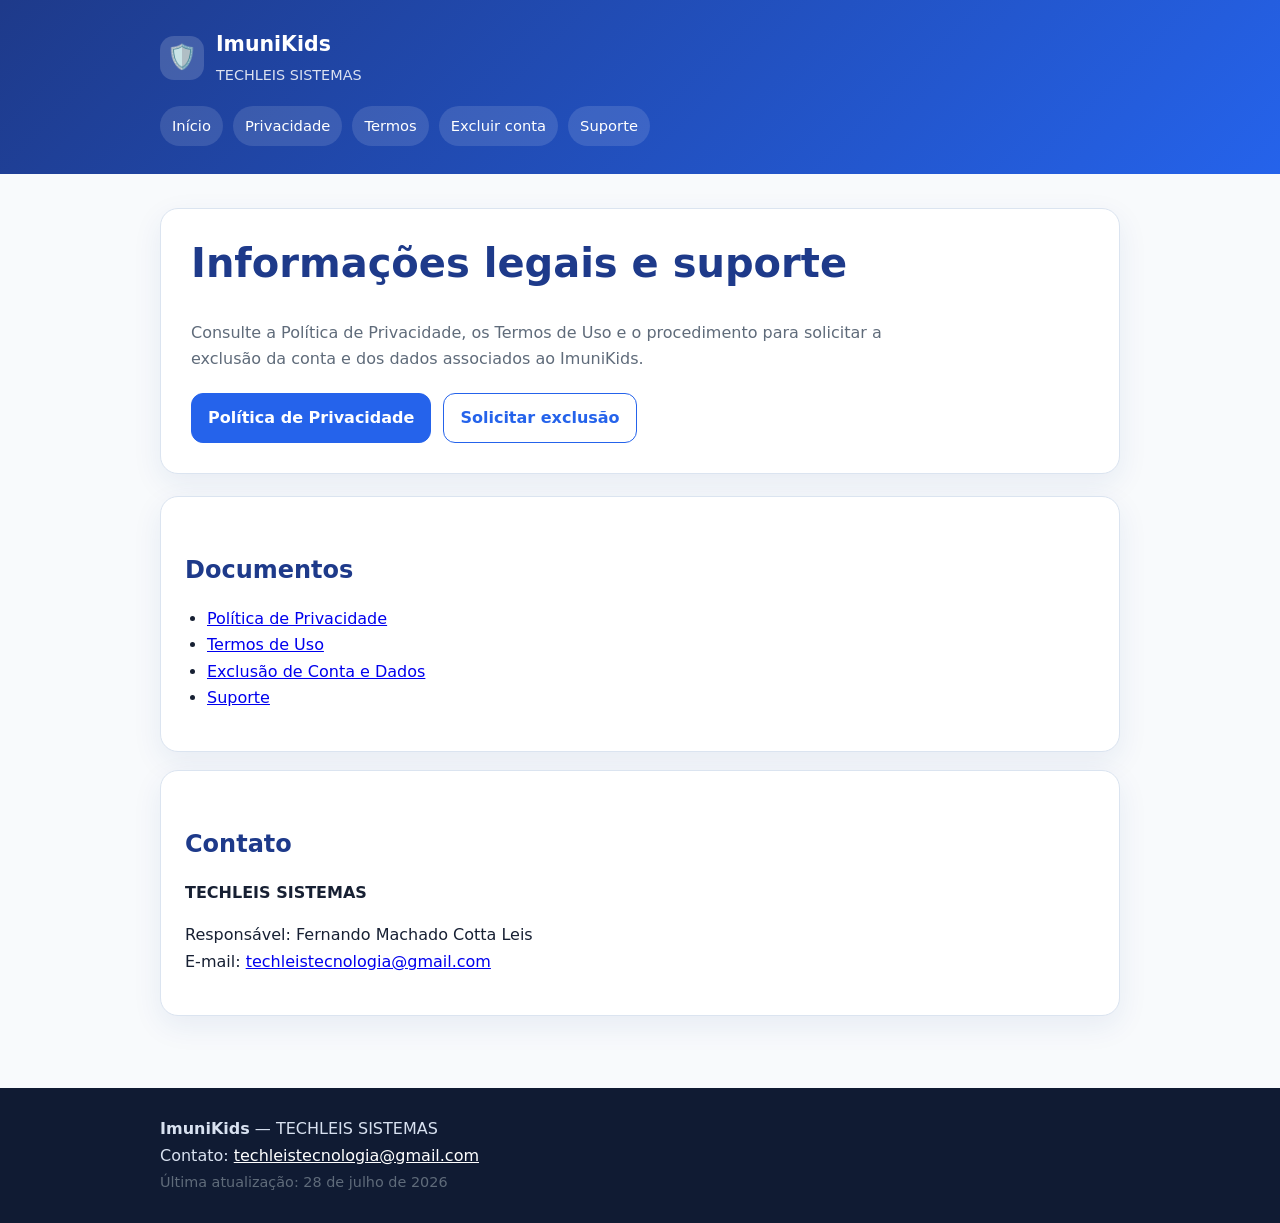
==== index.html @ eac19dbd "Adicionando políticas de privacidade e exclusão Adicionando políticas de privacidade e exclusão" ====
<!doctype html><html lang="pt-BR"><head><meta charset="utf-8"><meta name="viewport" content="width=device-width,initial-scale=1"><title>Informações legais | ImuniKids</title><meta name="description" content="Documentos legais, privacidade e suporte do ImuniKids."><meta name="theme-color" content="#2563eb"><link rel="stylesheet" href="styles.css"></head><body><header><div class="header-inner"><div class="brand"><div class="brand-mark" aria-hidden="true">🛡️</div><div><h1>ImuniKids</h1><p>TECHLEIS SISTEMAS</p></div></div><nav aria-label="Navegação principal"><a href="index.html">Início</a><a href="privacidade.html">Privacidade</a><a href="termos.html">Termos</a><a href="excluir-conta.html">Excluir conta</a><a href="suporte.html">Suporte</a></nav></div></header><main><section class="hero"><h2>Informações legais e suporte</h2><p>Consulte a Política de Privacidade, os Termos de Uso e o procedimento para solicitar a exclusão da conta e dos dados associados ao ImuniKids.</p><div class="actions"><a class="button primary" href="privacidade.html">Política de Privacidade</a><a class="button secondary" href="excluir-conta.html">Solicitar exclusão</a></div></section><section class="card"><h2>Documentos</h2><ul><li><a href="privacidade.html">Política de Privacidade</a></li><li><a href="termos.html">Termos de Uso</a></li><li><a href="excluir-conta.html">Exclusão de Conta e Dados</a></li><li><a href="suporte.html">Suporte</a></li></ul></section><section class="card"><h2>Contato</h2><p><strong>TECHLEIS SISTEMAS</strong></p><p>Responsável: Fernando Machado Cotta Leis<br>E-mail: <a href="mailto:techleistecnologia@gmail.com">techleistecnologia@gmail.com</a></p></section></main><footer><div class="inner"><strong>ImuniKids</strong> — TECHLEIS SISTEMAS<br>Contato: <a href="mailto:techleistecnologia@gmail.com">techleistecnologia@gmail.com</a><br><span class="meta">Última atualização: 28 de julho de 2026</span></div></footer></body></html>
---- styles.css ----
:root{--primary:#2563eb;--primary-dark:#1e3a8a;--bg:#f8fafc;--surface:#fff;--text:#172033;--muted:#5f6b7a;--border:#dbe4f0;--danger:#b42318;--radius:18px;--shadow:0 10px 30px rgba(30,58,138,.08)}*{box-sizing:border-box}html{scroll-behavior:smooth}body{margin:0;font-family:Inter,ui-sans-serif,system-ui,-apple-system,BlinkMacSystemFont,"Segoe UI",sans-serif;background:var(--bg);color:var(--text);line-height:1.65}header{background:linear-gradient(135deg,var(--primary-dark),var(--primary));color:white;padding:28px 20px}.header-inner,main,footer .inner{width:min(960px,calc(100% - 32px));margin:0 auto}.brand{display:flex;align-items:center;gap:12px}.brand-mark{width:44px;height:44px;display:grid;place-items:center;border-radius:14px;background:rgba(255,255,255,.16);font-size:24px}.brand h1{font-size:1.28rem;margin:0}.brand p{margin:2px 0 0;opacity:.84;font-size:.9rem}nav{margin-top:18px;display:flex;flex-wrap:wrap;gap:10px}nav a{color:white;text-decoration:none;padding:8px 12px;background:rgba(255,255,255,.12);border-radius:999px;font-size:.92rem}nav a:hover{background:rgba(255,255,255,.2)}main{padding:34px 0 54px}.hero,.card{background:var(--surface);border:1px solid var(--border);border-radius:var(--radius);box-shadow:var(--shadow)}.hero{padding:30px;margin-bottom:22px}.hero h2{margin-top:0;font-size:clamp(1.7rem,5vw,2.5rem);line-height:1.2}.hero p{color:var(--muted);max-width:760px}.card{padding:24px;margin:18px 0}h2,h3{line-height:1.28;color:var(--primary-dark)}h2{margin-top:34px}h3{margin-top:26px}p,li{max-width:82ch}ul,ol{padding-left:22px}.notice{border-left:4px solid var(--primary);background:#eff6ff;padding:14px 16px;border-radius:0 12px 12px 0}.warning{border-left-color:var(--danger);background:#fff1f0}.actions{display:flex;flex-wrap:wrap;gap:12px;margin-top:20px}.button{display:inline-flex;align-items:center;justify-content:center;border-radius:12px;padding:11px 16px;text-decoration:none;font-weight:700;border:1px solid var(--primary)}.button.primary{background:var(--primary);color:white}.button.secondary{color:var(--primary);background:white}.meta{color:var(--muted);font-size:.9rem}table{width:100%;border-collapse:collapse;margin:16px 0}th,td{border:1px solid var(--border);text-align:left;padding:11px;vertical-align:top}th{background:#eff6ff;color:var(--primary-dark)}code{background:#eef2f7;padding:2px 6px;border-radius:6px;overflow-wrap:anywhere}footer{background:#101b33;color:#d8e1f0;padding:28px 0}footer a{color:white}.small{font-size:.9rem;color:var(--muted)}@media(max-width:600px){.hero,.card{padding:20px}table{display:block;overflow-x:auto}}@media(prefers-color-scheme:dark){:root{--bg:#0f172a;--surface:#162033;--text:#eef4ff;--muted:#b4c0d2;--border:#334155;--shadow:none}h2,h3{color:#bfdbfe}.notice{background:#172554}.warning{background:#3b1717}.button.secondary{background:transparent;color:#bfdbfe;border-color:#60a5fa}th{background:#172554;color:#bfdbfe}code{background:#263247}}
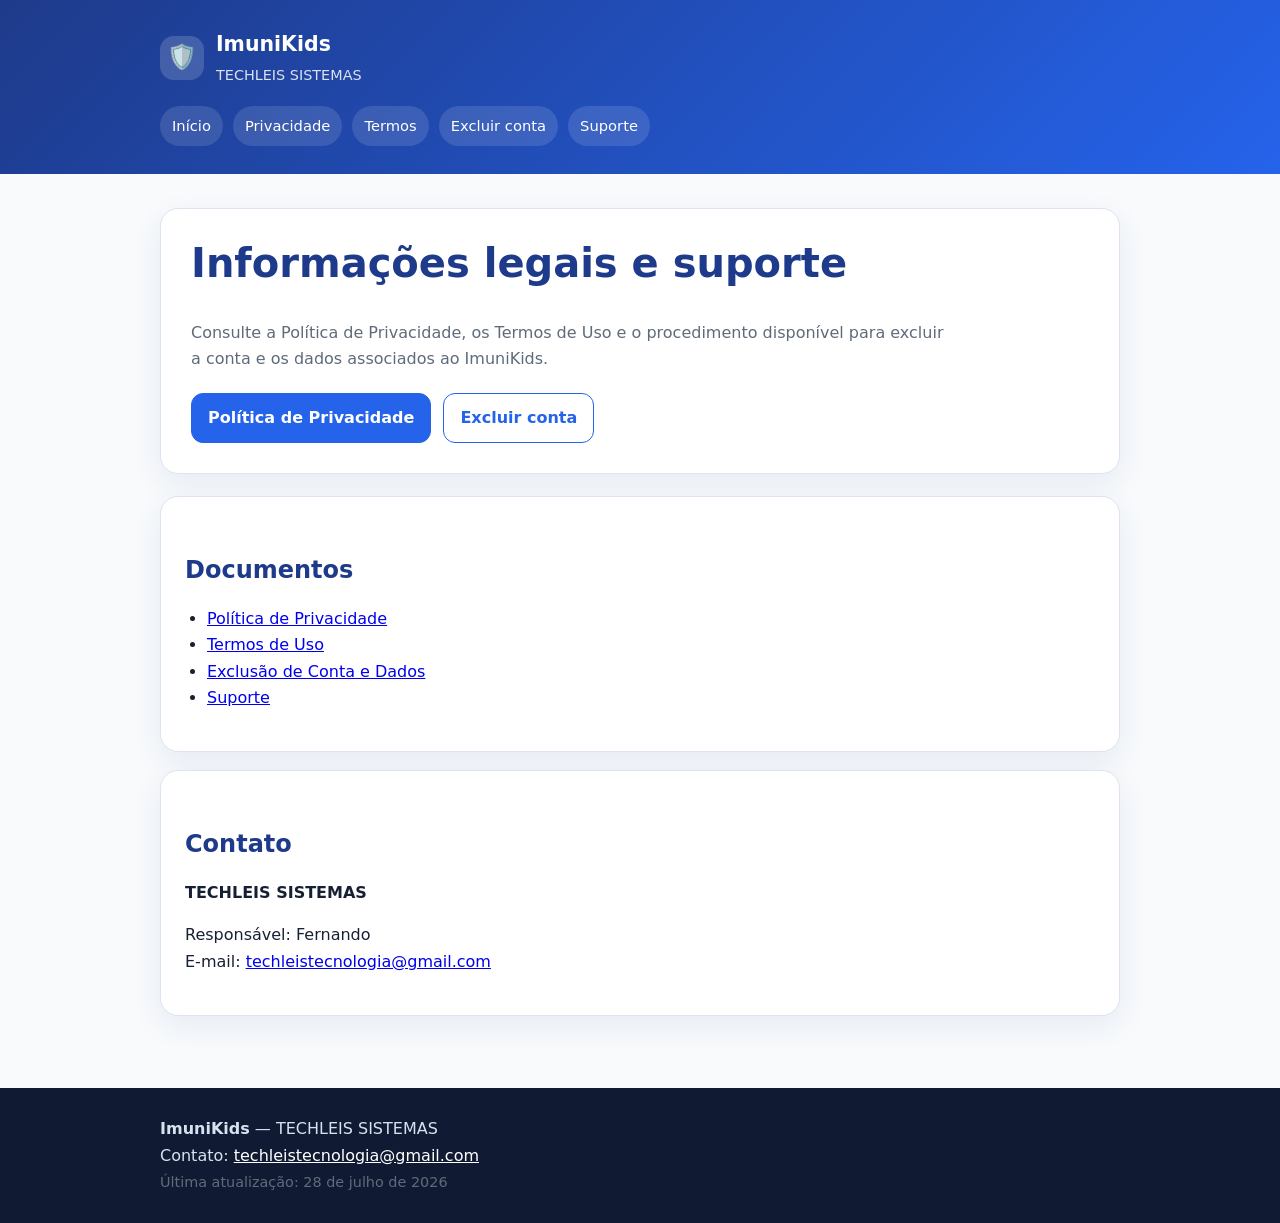
==== commit f6e4ea76: "docs: update account deletion flow and public identity" ====
--- a/index.html
+++ b/index.html
@@ -1 +1 @@
-<!doctype html><html lang="pt-BR"><head><meta charset="utf-8"><meta name="viewport" content="width=device-width,initial-scale=1"><title>Informações legais | ImuniKids</title><meta name="description" content="Documentos legais, privacidade e suporte do ImuniKids."><meta name="theme-color" content="#2563eb"><link rel="stylesheet" href="styles.css"></head><body><header><div class="header-inner"><div class="brand"><div class="brand-mark" aria-hidden="true">🛡️</div><div><h1>ImuniKids</h1><p>TECHLEIS SISTEMAS</p></div></div><nav aria-label="Navegação principal"><a href="index.html">Início</a><a href="privacidade.html">Privacidade</a><a href="termos.html">Termos</a><a href="excluir-conta.html">Excluir conta</a><a href="suporte.html">Suporte</a></nav></div></header><main><section class="hero"><h2>Informações legais e suporte</h2><p>Consulte a Política de Privacidade, os Termos de Uso e o procedimento para solicitar a exclusão da conta e dos dados associados ao ImuniKids.</p><div class="actions"><a class="button primary" href="privacidade.html">Política de Privacidade</a><a class="button secondary" href="excluir-conta.html">Solicitar exclusão</a></div></section><section class="card"><h2>Documentos</h2><ul><li><a href="privacidade.html">Política de Privacidade</a></li><li><a href="termos.html">Termos de Uso</a></li><li><a href="excluir-conta.html">Exclusão de Conta e Dados</a></li><li><a href="suporte.html">Suporte</a></li></ul></section><section class="card"><h2>Contato</h2><p><strong>TECHLEIS SISTEMAS</strong></p><p>Responsável: Fernando Machado Cotta Leis<br>E-mail: <a href="mailto:techleistecnologia@gmail.com">techleistecnologia@gmail.com</a></p></section></main><footer><div class="inner"><strong>ImuniKids</strong> — TECHLEIS SISTEMAS<br>Contato: <a href="mailto:techleistecnologia@gmail.com">techleistecnologia@gmail.com</a><br><span class="meta">Última atualização: 28 de julho de 2026</span></div></footer></body></html>+<!doctype html><html lang="pt-BR"><head><meta charset="utf-8"><meta name="viewport" content="width=device-width,initial-scale=1"><title>Informações legais | ImuniKids</title><meta name="description" content="Documentos legais, privacidade e suporte do ImuniKids."><meta name="theme-color" content="#2563eb"><link rel="stylesheet" href="styles.css"></head><body><header><div class="header-inner"><div class="brand"><div class="brand-mark" aria-hidden="true">🛡️</div><div><h1>ImuniKids</h1><p>TECHLEIS SISTEMAS</p></div></div><nav aria-label="Navegação principal"><a href="index.html">Início</a><a href="privacidade.html">Privacidade</a><a href="termos.html">Termos</a><a href="excluir-conta.html">Excluir conta</a><a href="suporte.html">Suporte</a></nav></div></header><main><section class="hero"><h2>Informações legais e suporte</h2><p>Consulte a Política de Privacidade, os Termos de Uso e o procedimento disponível para excluir a conta e os dados associados ao ImuniKids.</p><div class="actions"><a class="button primary" href="privacidade.html">Política de Privacidade</a><a class="button secondary" href="excluir-conta.html">Excluir conta</a></div></section><section class="card"><h2>Documentos</h2><ul><li><a href="privacidade.html">Política de Privacidade</a></li><li><a href="termos.html">Termos de Uso</a></li><li><a href="excluir-conta.html">Exclusão de Conta e Dados</a></li><li><a href="suporte.html">Suporte</a></li></ul></section><section class="card"><h2>Contato</h2><p><strong>TECHLEIS SISTEMAS</strong></p><p>Responsável: Fernando<br>E-mail: <a href="mailto:techleistecnologia@gmail.com">techleistecnologia@gmail.com</a></p></section></main><footer><div class="inner"><strong>ImuniKids</strong> — TECHLEIS SISTEMAS<br>Contato: <a href="mailto:techleistecnologia@gmail.com">techleistecnologia@gmail.com</a><br><span class="meta">Última atualização: 28 de julho de 2026</span></div></footer></body></html>
--- a/styles.css
+++ b/styles.css
@@ -1 +1 @@
-:root{--primary:#2563eb;--primary-dark:#1e3a8a;--bg:#f8fafc;--surface:#fff;--text:#172033;--muted:#5f6b7a;--border:#dbe4f0;--danger:#b42318;--radius:18px;--shadow:0 10px 30px rgba(30,58,138,.08)}*{box-sizing:border-box}html{scroll-behavior:smooth}body{margin:0;font-family:Inter,ui-sans-serif,system-ui,-apple-system,BlinkMacSystemFont,"Segoe UI",sans-serif;background:var(--bg);color:var(--text);line-height:1.65}header{background:linear-gradient(135deg,var(--primary-dark),var(--primary));color:white;padding:28px 20px}.header-inner,main,footer .inner{width:min(960px,calc(100% - 32px));margin:0 auto}.brand{display:flex;align-items:center;gap:12px}.brand-mark{width:44px;height:44px;display:grid;place-items:center;border-radius:14px;background:rgba(255,255,255,.16);font-size:24px}.brand h1{font-size:1.28rem;margin:0}.brand p{margin:2px 0 0;opacity:.84;font-size:.9rem}nav{margin-top:18px;display:flex;flex-wrap:wrap;gap:10px}nav a{color:white;text-decoration:none;padding:8px 12px;background:rgba(255,255,255,.12);border-radius:999px;font-size:.92rem}nav a:hover{background:rgba(255,255,255,.2)}main{padding:34px 0 54px}.hero,.card{background:var(--surface);border:1px solid var(--border);border-radius:var(--radius);box-shadow:var(--shadow)}.hero{padding:30px;margin-bottom:22px}.hero h2{margin-top:0;font-size:clamp(1.7rem,5vw,2.5rem);line-height:1.2}.hero p{color:var(--muted);max-width:760px}.card{padding:24px;margin:18px 0}h2,h3{line-height:1.28;color:var(--primary-dark)}h2{margin-top:34px}h3{margin-top:26px}p,li{max-width:82ch}ul,ol{padding-left:22px}.notice{border-left:4px solid var(--primary);background:#eff6ff;padding:14px 16px;border-radius:0 12px 12px 0}.warning{border-left-color:var(--danger);background:#fff1f0}.actions{display:flex;flex-wrap:wrap;gap:12px;margin-top:20px}.button{display:inline-flex;align-items:center;justify-content:center;border-radius:12px;padding:11px 16px;text-decoration:none;font-weight:700;border:1px solid var(--primary)}.button.primary{background:var(--primary);color:white}.button.secondary{color:var(--primary);background:white}.meta{color:var(--muted);font-size:.9rem}table{width:100%;border-collapse:collapse;margin:16px 0}th,td{border:1px solid var(--border);text-align:left;padding:11px;vertical-align:top}th{background:#eff6ff;color:var(--primary-dark)}code{background:#eef2f7;padding:2px 6px;border-radius:6px;overflow-wrap:anywhere}footer{background:#101b33;color:#d8e1f0;padding:28px 0}footer a{color:white}.small{font-size:.9rem;color:var(--muted)}@media(max-width:600px){.hero,.card{padding:20px}table{display:block;overflow-x:auto}}@media(prefers-color-scheme:dark){:root{--bg:#0f172a;--surface:#162033;--text:#eef4ff;--muted:#b4c0d2;--border:#334155;--shadow:none}h2,h3{color:#bfdbfe}.notice{background:#172554}.warning{background:#3b1717}.button.secondary{background:transparent;color:#bfdbfe;border-color:#60a5fa}th{background:#172554;color:#bfdbfe}code{background:#263247}}+:root{--primary:#2563eb;--primary-dark:#1e3a8a;--bg:#f8fafc;--surface:#fff;--text:#172033;--muted:#5f6b7a;--border:#dbe4f0;--danger:#b42318;--radius:18px;--shadow:0 10px 30px rgba(30,58,138,.08)}*{box-sizing:border-box}html{scroll-behavior:smooth}body{margin:0;font-family:Inter,ui-sans-serif,system-ui,-apple-system,BlinkMacSystemFont,"Segoe UI",sans-serif;background:var(--bg);color:var(--text);line-height:1.65}header{background:linear-gradient(135deg,var(--primary-dark),var(--primary));color:white;padding:28px 20px}.header-inner,main,footer .inner{width:min(960px,calc(100% - 32px));margin:0 auto}.brand{display:flex;align-items:center;gap:12px}.brand-mark{width:44px;height:44px;display:grid;place-items:center;border-radius:14px;background:rgba(255,255,255,.16);font-size:24px}.brand h1{font-size:1.28rem;margin:0}.brand p{margin:2px 0 0;opacity:.84;font-size:.9rem}nav{margin-top:18px;display:flex;flex-wrap:wrap;gap:10px}nav a{color:white;text-decoration:none;padding:8px 12px;background:rgba(255,255,255,.12);border-radius:999px;font-size:.92rem}nav a:hover{background:rgba(255,255,255,.2)}main{padding:34px 0 54px}.hero,.card{background:var(--surface);border:1px solid var(--border);border-radius:var(--radius);box-shadow:var(--shadow)}.hero{padding:30px;margin-bottom:22px}.hero h2{margin-top:0;font-size:clamp(1.7rem,5vw,2.5rem);line-height:1.2}.hero p{color:var(--muted);max-width:760px}.card{padding:24px;margin:18px 0}h2,h3{line-height:1.28;color:var(--primary-dark)}h2{margin-top:34px}h3{margin-top:26px}p,li{max-width:82ch}ul,ol{padding-left:22px}.notice{border-left:4px solid var(--primary);background:#eff6ff;padding:14px 16px;border-radius:0 12px 12px 0}.warning{border-left-color:var(--danger);background:#fff1f0}.actions{display:flex;flex-wrap:wrap;gap:12px;margin-top:20px}.button{display:inline-flex;align-items:center;justify-content:center;border-radius:12px;padding:11px 16px;text-decoration:none;font-weight:700;border:1px solid var(--primary)}.button.primary{background:var(--primary);color:white}.button.secondary{color:var(--primary);background:white}.meta{color:var(--muted);font-size:.9rem}table{width:100%;border-collapse:collapse;margin:16px 0}th,td{border:1px solid var(--border);text-align:left;padding:11px;vertical-align:top}th{background:#eff6ff;color:var(--primary-dark)}code{background:#eef2f7;padding:2px 6px;border-radius:6px;overflow-wrap:anywhere}footer{background:#101b33;color:#d8e1f0;padding:28px 0}footer a{color:white}.small{font-size:.9rem;color:var(--muted)}@media(max-width:600px){.hero,.card{padding:20px}table{display:block;overflow-x:auto}}@media(prefers-color-scheme:dark){:root{--bg:#0f172a;--surface:#162033;--text:#eef4ff;--muted:#b4c0d2;--border:#334155;--shadow:none}h2,h3{color:#bfdbfe}.notice{background:#172554}.warning{background:#3b1717}.button.secondary{background:transparent;color:#bfdbfe;border-color:#60a5fa}th{background:#172554;color:#bfdbfe}code{background:#263247}}.account-path{display:flex;align-items:center;flex-wrap:wrap;gap:10px;margin:16px 0;font-size:1.05rem}.account-path span{color:var(--primary);font-weight:800}.permanent{color:var(--danger)}.request-details{display:grid;gap:12px;margin:18px 0}.request-details div{border:1px solid var(--border);border-radius:12px;padding:12px 14px}.request-details dt{font-weight:700;color:var(--primary-dark)}.request-details dd{margin:2px 0 0;overflow-wrap:anywhere}@media(max-width:600px){.account-path{align-items:flex-start;flex-direction:column}.account-path span{transform:rotate(90deg);margin-left:22px}.button{width:100%}}@media(prefers-color-scheme:dark){.request-details dt{color:#bfdbfe}.permanent{color:#fda29b}}
